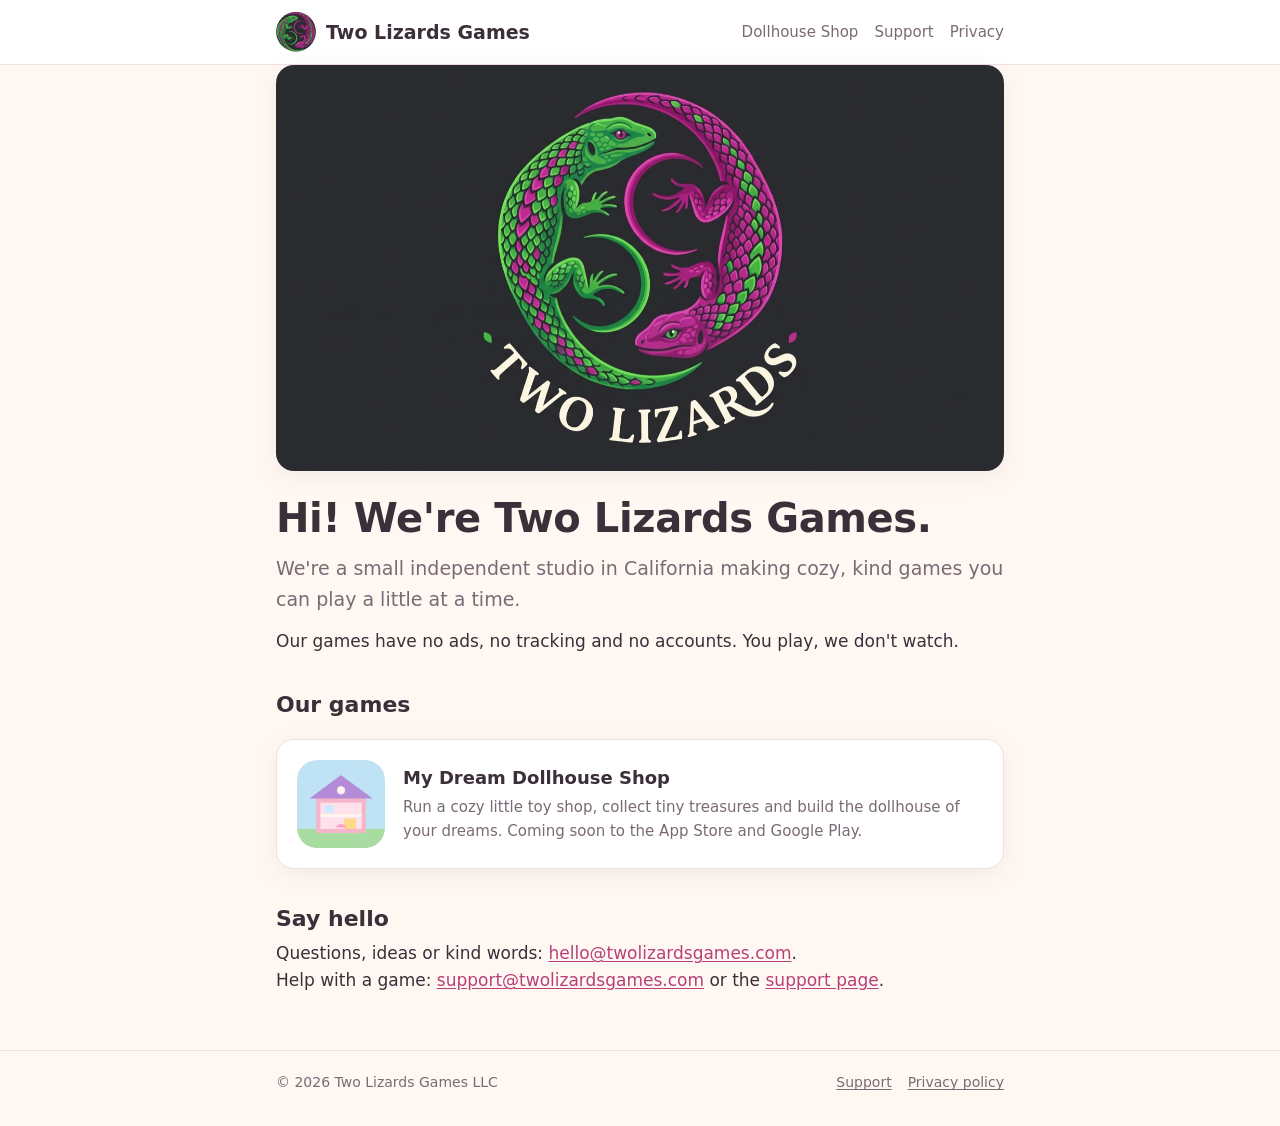
==== index.html @ 4b40ef6c "Studio site: home, My Dream Dollhouse Shop, privacy policy, support, logo" ====
<!doctype html>
<html lang="en">
<head>
  <meta charset="utf-8">
  <meta name="viewport" content="width=device-width, initial-scale=1">
  <title>Two Lizards Games</title>
  <meta name="description" content="Two Lizards Games is a small independent studio making cozy games. Our first game is My Dream Dollhouse Shop.">
  <link rel="stylesheet" href="/style.css">
  <link rel="icon" href="/img/logo.svg" type="image/svg+xml">
</head>
<body>
  <header class="site-head">
    <div class="wrap">
      <a class="brand" href="/"><img src="/img/logo.svg" alt="" width="40" height="40"> Two Lizards Games</a>
      <nav class="site-nav" aria-label="Main">
        <a href="/dollhouse-shop/">Dollhouse Shop</a>
        <a href="/support/">Support</a>
        <a href="/privacy/">Privacy</a>
      </nav>
    </div>
  </header>

  <main class="wrap">
    <img class="studio-art" src="/img/two-lizards.jpg" alt="Two Lizards: a lime lizard with magenta scales and a magenta lizard with lime scales, curled into a circle" width="1400" height="781">
    <h1>Hi! We're Two Lizards Games.</h1>
    <p class="lead">We're a small independent studio in California making cozy, kind games you can play a little at a time.</p>
    <p>Our games have no ads, no tracking and no accounts. You play, we don't watch.</p>

    <h2>Our games</h2>
    <a class="card game-card" href="/dollhouse-shop/">
      <img src="/img/dollhouse-shop-icon.png" alt="" width="88" height="88">
      <div>
        <h3>My Dream Dollhouse Shop</h3>
        <p>Run a cozy little toy shop, collect tiny treasures and build the dollhouse of your dreams. Coming soon to the App Store and Google Play.</p>
      </div>
    </a>

    <h2>Say hello</h2>
    <p>Questions, ideas or kind words: <a href="mailto:hello@twolizardsgames.com">hello@twolizardsgames.com</a>.<br>
      Help with a game: <a href="mailto:support@twolizardsgames.com">support@twolizardsgames.com</a> or the <a href="/support/">support page</a>.</p>
  </main>

  <footer class="site-foot">
    <div class="wrap">
      <span>© 2026 Two Lizards Games LLC</span>
      <nav aria-label="Footer"><a href="/support/">Support</a><a href="/privacy/">Privacy policy</a></nav>
    </div>
  </footer>
</body>
</html>
---- style.css ----
/* Two Lizards Games: one stylesheet for every page. Plain CSS, no build step, no web fonts (nothing loads from
   another site, so visitors' browsers never talk to anyone but GitHub Pages). */

:root {
  --bg: #fff8f2;
  --card: #ffffff;
  --text: #3b2f3a;
  --muted: #7a6a76;
  --line: #f0dfe6;
  --pink: #e86fa8;
  --pink-ink: #b8407a;
  --mint: #9fe0c8;
  --mint-soft: #e3f7ef;
  --lizard: #5fae6e;
  --shadow: 0 6px 24px rgba(120, 60, 90, 0.08);
  --radius: 18px;
  color-scheme: light;
}

@media (prefers-color-scheme: dark) {
  :root:not([data-theme="light"]) {
    --bg: #1f1a22;
    --card: #2a232e;
    --text: #f3e9f0;
    --muted: #b9a9b5;
    --line: #3d3342;
    --pink: #f08cbb;
    --pink-ink: #f6a9cd;
    --mint-soft: #233832;
    --lizard: #7cc78a;
    --shadow: 0 6px 24px rgba(0, 0, 0, 0.3);
    color-scheme: dark;
  }
}

* { box-sizing: border-box; }
img { max-width: 100%; height: auto; }

html { -webkit-text-size-adjust: 100%; }

body {
  margin: 0;
  background: var(--bg);
  color: var(--text);
  font: 17px/1.6 ui-rounded, "SF Pro Rounded", system-ui, -apple-system, "Segoe UI", Roboto, "Helvetica Neue", Arial, sans-serif;
}

a { color: var(--pink-ink); text-underline-offset: 2px; }
a:hover { color: var(--pink); }

.wrap { max-width: 760px; margin: 0 auto; padding: 0 16px; }

/* Header and footer */
.site-head { border-bottom: 1px solid var(--line); background: var(--card); }
.site-head .wrap { display: flex; align-items: center; justify-content: space-between; gap: 12px; padding-top: 12px; padding-bottom: 12px; flex-wrap: wrap; }
.brand { display: flex; align-items: center; gap: 10px; color: var(--text); text-decoration: none; font-weight: 800; font-size: 19px; }
.brand img { width: 40px; height: 40px; flex: none; }
.site-nav { display: flex; gap: 4px 16px; flex-wrap: wrap; font-size: 15px; }
.site-nav a { color: var(--muted); text-decoration: none; padding: 4px 0; }
.site-nav a:hover, .site-nav a[aria-current="page"] { color: var(--pink-ink); }

.site-foot { margin-top: 56px; border-top: 1px solid var(--line); color: var(--muted); font-size: 14px; }
.site-foot .wrap { padding-top: 20px; padding-bottom: 32px; display: flex; flex-wrap: wrap; gap: 8px 20px; justify-content: space-between; }
.site-foot nav { display: flex; gap: 16px; flex-wrap: wrap; }
.site-foot a { color: var(--muted); }

/* Text */
main { padding-top: 32px; }
h1 { font-size: clamp(28px, 6vw, 40px); line-height: 1.15; margin: 0 0 12px; letter-spacing: -0.01em; }
h2 { font-size: 22px; line-height: 1.25; margin: 36px 0 8px; }
h3 { font-size: 18px; margin: 24px 0 4px; }
p, ul, ol { margin: 0 0 14px; }
li { margin-bottom: 6px; }
.lead { font-size: 19px; color: var(--muted); }
.small { font-size: 14px; color: var(--muted); }

/* Blocks */
.card { background: var(--card); border: 1px solid var(--line); border-radius: var(--radius); box-shadow: var(--shadow); padding: 20px; }
.note { background: var(--mint-soft); border-radius: var(--radius); padding: 16px 18px; margin: 20px 0; }
.note p:last-child, .note ul:last-child { margin-bottom: 0; }

.game-card { display: flex; gap: 18px; align-items: center; text-decoration: none; color: var(--text); margin-top: 20px; }
.game-card:hover { border-color: var(--pink); color: var(--text); }
.game-card img { width: 88px; height: 88px; border-radius: 20px; flex: none; }
.game-card h3 { margin: 0 0 2px; }
.game-card p { margin: 0; color: var(--muted); font-size: 15px; }

.studio-art { display: block; width: 100%; border-radius: var(--radius); margin-bottom: 24px; box-shadow: var(--shadow); }

.hero { display: grid; gap: 24px; align-items: center; }
.hero-text img.app-icon { width: 96px; height: 96px; border-radius: 22px; box-shadow: var(--shadow); margin-bottom: 12px; }
.shot { width: 100%; max-width: 320px; justify-self: center; border-radius: 18px; box-shadow: var(--shadow); display: block; }
@media (min-width: 680px) {
  .hero { grid-template-columns: 1fr 280px; }
}

.badges { display: flex; flex-wrap: wrap; gap: 10px; margin: 16px 0; }
.badge { display: inline-block; padding: 10px 16px; border-radius: 12px; border: 1px dashed var(--line); color: var(--muted); font-size: 15px; }

.features { list-style: none; padding: 0; display: grid; gap: 12px; }
@media (min-width: 600px) { .features { grid-template-columns: 1fr 1fr; } }
.features li { margin: 0; }
.features b { display: block; }

.button { display: inline-block; background: var(--pink); color: #fff; text-decoration: none; font-weight: 700; padding: 10px 18px; border-radius: 999px; }
.button:hover { color: #fff; filter: brightness(1.05); }

/* FAQ */
details { background: var(--card); border: 1px solid var(--line); border-radius: 14px; padding: 0 16px; margin: 10px 0; }
details[open] { padding-bottom: 4px; }
summary { cursor: pointer; font-weight: 700; padding: 14px 0; list-style-position: outside; }
summary::marker { color: var(--pink); }

.toc { font-size: 15px; }
.toc ol { padding-left: 20px; }
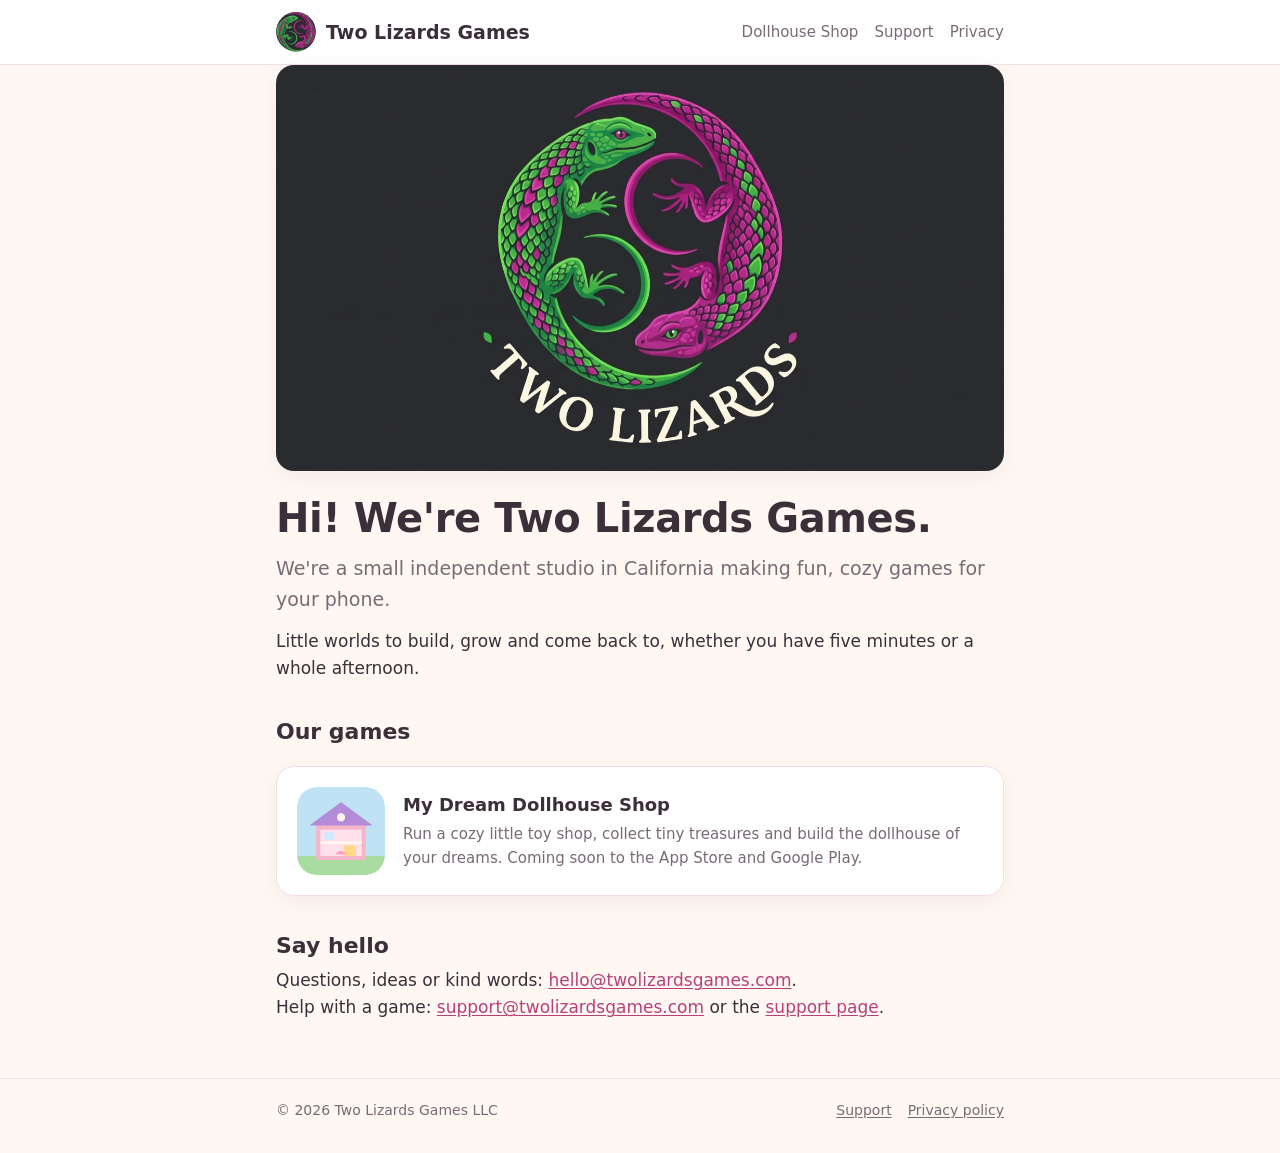
==== commit cc023cb9: "Home page reworded; each game gets its own privacy policy (Dollhouse Shop's moves to /dollhouse-shop" ====
--- a/index.html
+++ b/index.html
@@ -23,8 +23,8 @@
   <main class="wrap">
     <img class="studio-art" src="/img/two-lizards.jpg" alt="Two Lizards: a lime lizard with magenta scales and a magenta lizard with lime scales, curled into a circle" width="1400" height="781">
     <h1>Hi! We're Two Lizards Games.</h1>
-    <p class="lead">We're a small independent studio in California making cozy, kind games you can play a little at a time.</p>
-    <p>Our games have no ads, no tracking and no accounts. You play, we don't watch.</p>
+    <p class="lead">We're a small independent studio in California making fun, cozy games for your phone.</p>
+    <p>Little worlds to build, grow and come back to, whether you have five minutes or a whole afternoon.</p>
 
     <h2>Our games</h2>
     <a class="card game-card" href="/dollhouse-shop/">
--- a/style.css
+++ b/style.css
@@ -90,6 +90,8 @@
 .hero { display: grid; gap: 24px; align-items: center; }
 .hero-text img.app-icon { width: 96px; height: 96px; border-radius: 22px; box-shadow: var(--shadow); margin-bottom: 12px; }
 .shot { width: 100%; max-width: 320px; justify-self: center; border-radius: 18px; box-shadow: var(--shadow); display: block; }
+.shot-link { justify-self: center; width: 100%; max-width: 320px; text-align: center; text-decoration: none; font-weight: 600; }
+.shot-link span { display: block; margin-top: 10px; }
 @media (min-width: 680px) {
   .hero { grid-template-columns: 1fr 280px; }
 }
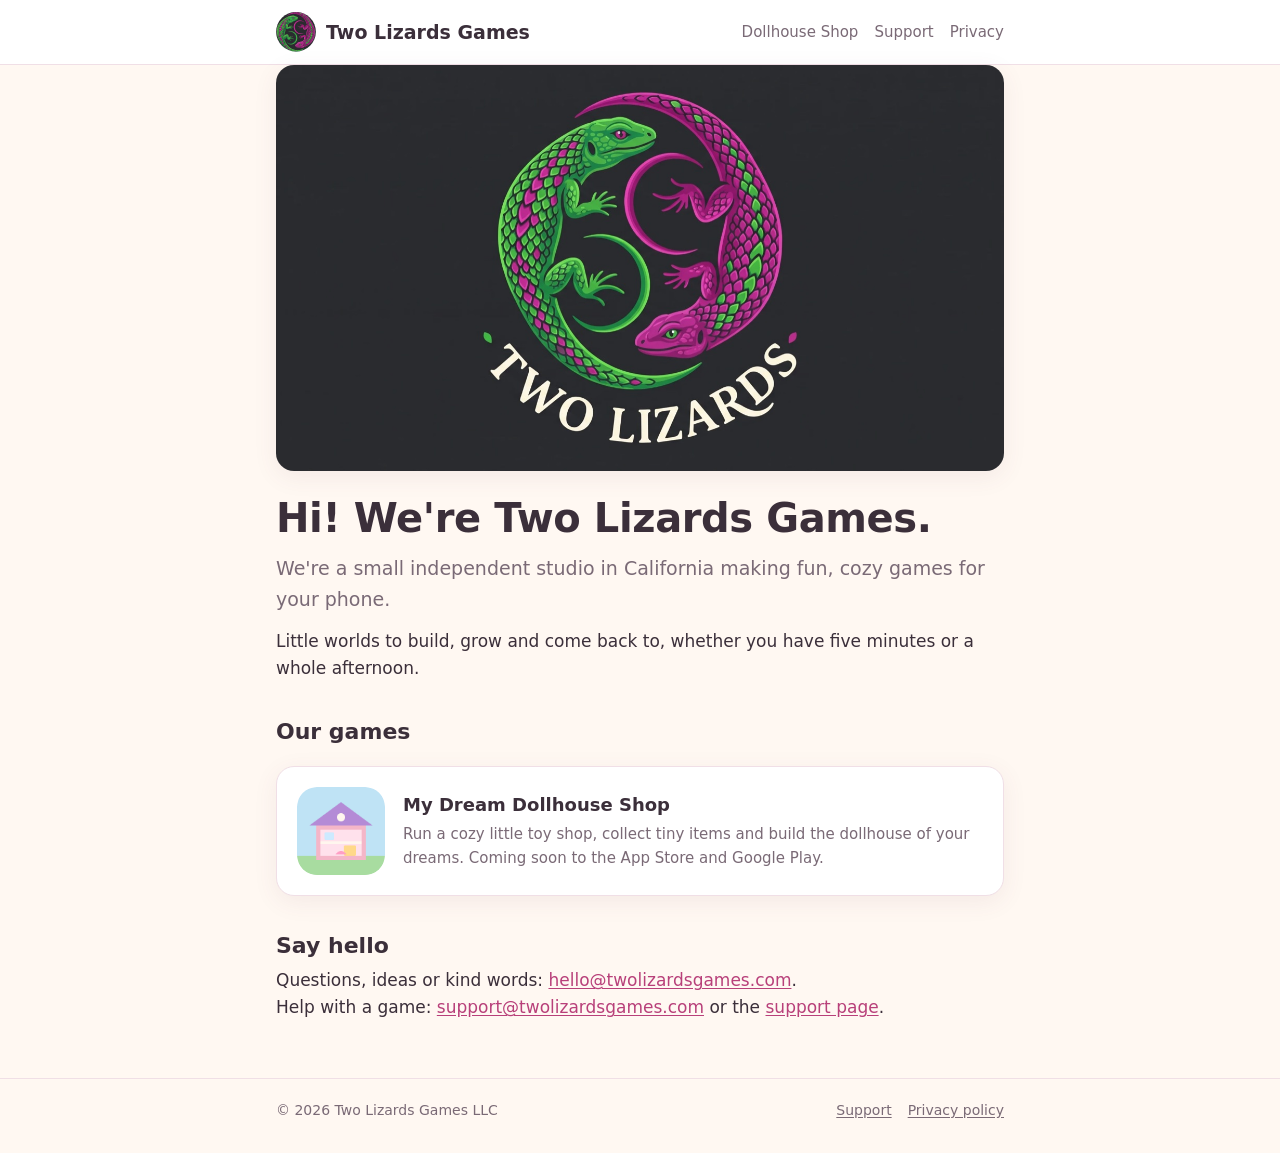
==== commit 77f0d665: "Say items, not treasures (Treasures is an order book page)" ====
--- a/index.html
+++ b/index.html
@@ -31,7 +31,7 @@
       <img src="/img/dollhouse-shop-icon.png" alt="" width="88" height="88">
       <div>
         <h3>My Dream Dollhouse Shop</h3>
-        <p>Run a cozy little toy shop, collect tiny treasures and build the dollhouse of your dreams. Coming soon to the App Store and Google Play.</p>
+        <p>Run a cozy little toy shop, collect tiny items and build the dollhouse of your dreams. Coming soon to the App Store and Google Play.</p>
       </div>
     </a>
 
